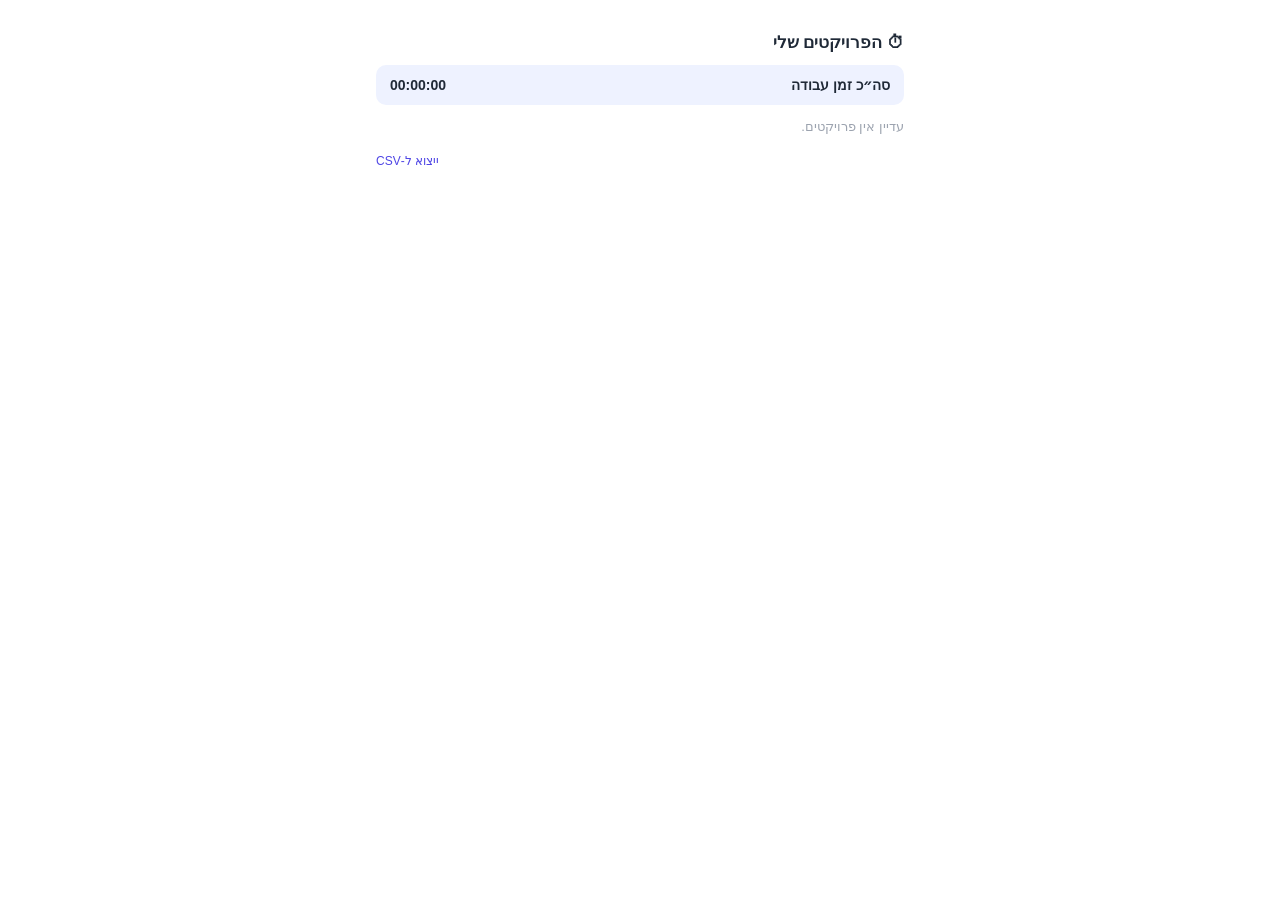
==== time-tracker-extension/dashboard.html @ 5530e9f0 "Add projects dashboard page with reset and delete per project Co-Authored-By: Claude Sonnet 5.5 <nor" ====
<!doctype html>
<html lang="he" dir="rtl">
<head>
  <meta charset="utf-8">
  <title>הפרויקטים שלי – מד זמן</title>
  <link rel="stylesheet" href="popup.css">
  <style>
    body { width: auto; max-width: 560px; margin: 32px auto; padding: 0 16px; }
    .sum { background: #eef2ff; border-radius: 10px; padding: 12px 14px; margin-bottom: 8px; display: flex; justify-content: space-between; font-weight: 600; }
    ul { max-height: none; }
    li { padding: 11px 0; font-size: 15px; }
    li .sub { color: #9ca3af; font-size: 12px; }
  </style>
</head>
<body>
  <h1>⏱ הפרויקטים שלי</h1>
  <div class="sum"><span>סה״כ זמן עבודה</span><span id="grand" style="direction:ltr">00:00:00</span></div>
  <div id="running" class="empty" hidden></div>
  <ul id="totals"></ul>
  <div id="empty" class="empty">עדיין אין פרויקטים.</div>
  <footer><span></span><button id="export" class="link">ייצוא ל-CSV</button></footer>
  <script src="common.js"></script>
  <script src="dashboard.js"></script>
</body>
</html>
---- time-tracker-extension/popup.css ----
* { box-sizing: border-box; }
body {
  width: 320px; margin: 0; padding: 14px;
  font-family: "Segoe UI", Arial, sans-serif; font-size: 14px;
  color: #1f2937; background: #fff;
}
h1 { font-size: 17px; margin: 0 0 12px; }
h2 { font-size: 13px; margin: 18px 0 6px; color: #6b7280; font-weight: 600; }
input[type=text] {
  width: 100%; padding: 9px 10px; margin-bottom: 8px;
  border: 1px solid #d1d5db; border-radius: 8px; font-size: 14px;
}
input:focus { outline: 2px solid #6366f1; border-color: transparent; }
button { font-family: inherit; cursor: pointer; border: 0; border-radius: 8px; font-size: 14px; }
button.primary, button.danger { width: 100%; padding: 10px; color: #fff; font-weight: 600; }
button.primary { background: #16a34a; }
button.danger { background: #dc2626; }
button.link { background: none; color: #4f46e5; padding: 4px 0; font-size: 12px; }
.label { color: #6b7280; font-size: 12px; }
.current { font-weight: 700; font-size: 16px; margin-bottom: 2px; word-break: break-word; }
.clock {
  font-size: 34px; font-weight: 700; text-align: center; margin: 8px 0 12px;
  font-variant-numeric: tabular-nums; direction: ltr;
}
ul { list-style: none; margin: 0; padding: 0; max-height: 200px; overflow-y: auto; }
li {
  display: flex; align-items: center; gap: 8px; padding: 7px 0;
  border-bottom: 1px solid #f1f5f9;
}
li .name { flex: 1; word-break: break-word; }
li .time { font-variant-numeric: tabular-nums; direction: ltr; color: #374151; font-weight: 600; }
li .del { background: none; color: #9ca3af; font-size: 15px; padding: 0 4px; }
li .del:hover { color: #dc2626; }
.empty { color: #9ca3af; font-size: 13px; padding: 6px 0; }
footer { margin-top: 10px; display: flex; justify-content: space-between; }
[hidden] { display: none !important; }
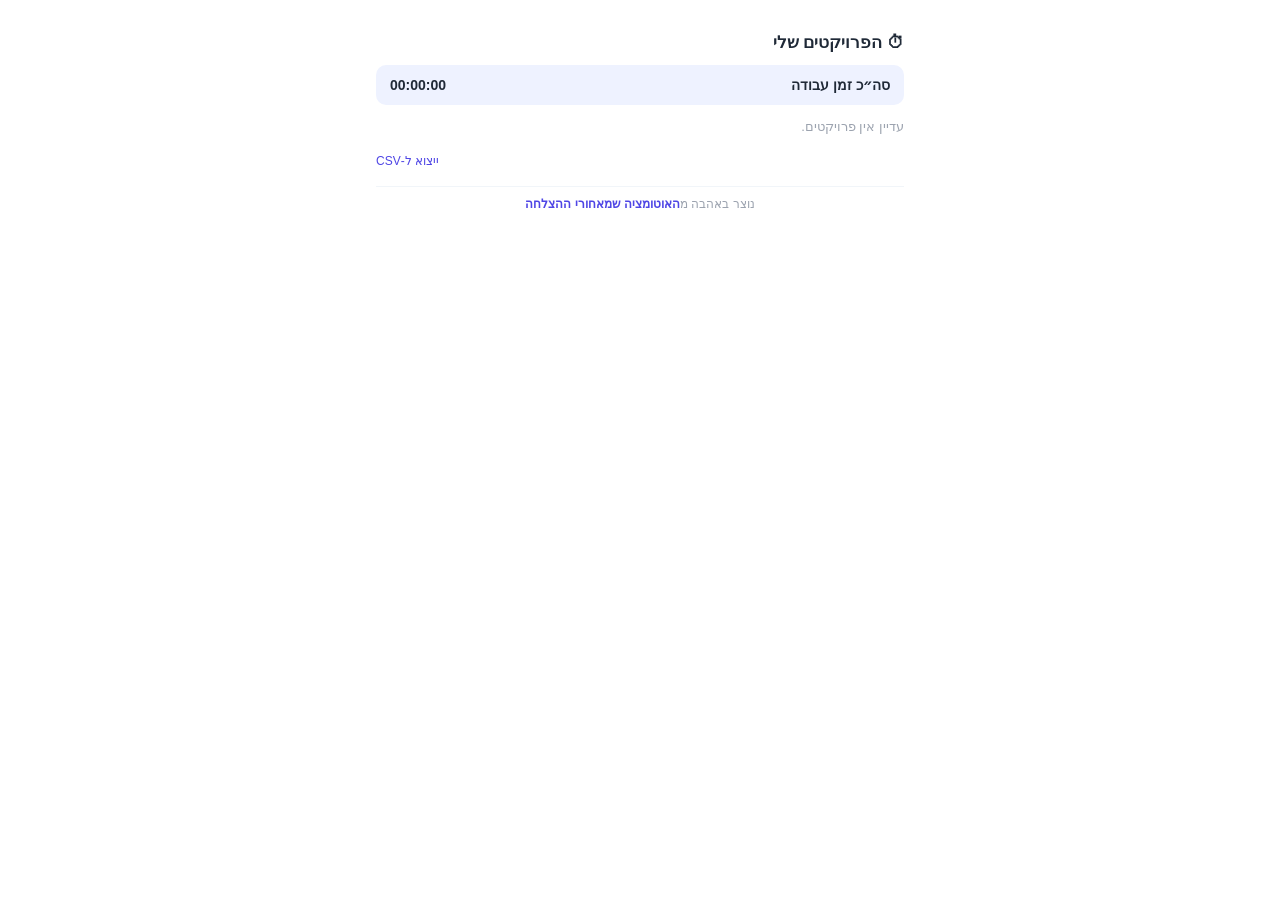
==== commit a8353319: "Add tehilauto.com credit footer Co-Authored-By: Claude Sonnet 5.5 <noreply@anthropic.com> Claude-Ses" ====
--- a/time-tracker-extension/dashboard.html
+++ b/time-tracker-extension/dashboard.html
@@ -19,6 +19,8 @@
   <ul id="totals"></ul>
   <div id="empty" class="empty">עדיין אין פרויקטים.</div>
   <footer><span></span><button id="export" class="link">ייצוא ל-CSV</button></footer>
+  <div class="credit">נוצר באהבה מ<a href="https://tehilauto.com" target="_blank" rel="noopener">האוטומציה שמאחורי ההצלחה</a></div>
+
   <script src="common.js"></script>
   <script src="dashboard.js"></script>
 </body>
--- a/time-tracker-extension/popup.css
+++ b/time-tracker-extension/popup.css
@@ -34,3 +34,6 @@
 .empty { color: #9ca3af; font-size: 13px; padding: 6px 0; }
 footer { margin-top: 10px; display: flex; justify-content: space-between; }
 [hidden] { display: none !important; }
+.credit { margin-top: 14px; padding-top: 10px; border-top: 1px solid #f1f5f9; text-align: center; font-size: 12px; color: #9ca3af; }
+.credit a { color: #4f46e5; text-decoration: none; font-weight: 600; }
+.credit a:hover { text-decoration: underline; }
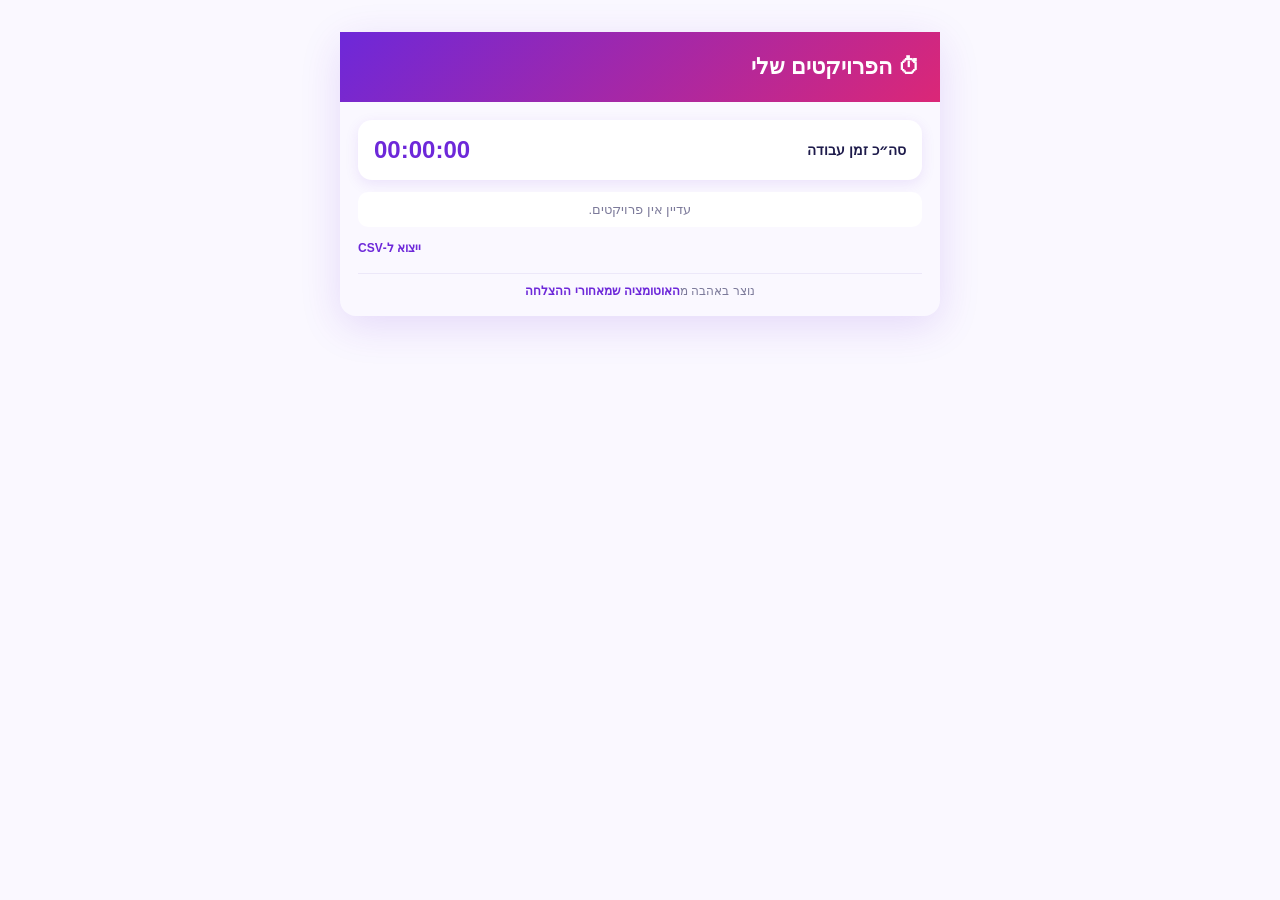
==== commit db535349: "Restyle extension UI with colors and gradients Co-Authored-By: Claude Sonnet 5.5 <noreply@anthropic." ====
--- a/time-tracker-extension/dashboard.html
+++ b/time-tracker-extension/dashboard.html
@@ -5,22 +5,28 @@
   <title>הפרויקטים שלי – מד זמן</title>
   <link rel="stylesheet" href="popup.css">
   <style>
-    body { width: auto; max-width: 560px; margin: 32px auto; padding: 0 16px; }
-    .sum { background: #eef2ff; border-radius: 10px; padding: 12px 14px; margin-bottom: 8px; display: flex; justify-content: space-between; font-weight: 600; }
+    body { width: auto; max-width: 600px; margin: 32px auto; padding: 0; border-radius: 16px; overflow: hidden; box-shadow: 0 10px 40px rgba(109,40,217,.15); background: var(--bg); }
+    .wrap { padding: 18px; }
+    h1 { font-size: 22px; padding: 22px 20px; }
+    .sum { background: var(--card); border-radius: 14px; padding: 16px; margin-bottom: 12px; display: flex; justify-content: space-between; align-items: center; font-weight: 700; box-shadow: 0 4px 14px rgba(109,40,217,.10); }
+    .sum #grand { font-size: 24px; direction: ltr; color: var(--brand); }
     ul { max-height: none; }
-    li { padding: 11px 0; font-size: 15px; }
-    li .sub { color: #9ca3af; font-size: 12px; }
+    li { padding: 13px 14px; font-size: 15px; }
+    #running { color: var(--green); font-weight: 700; margin-bottom: 8px; }
   </style>
 </head>
 <body>
   <h1>⏱ הפרויקטים שלי</h1>
-  <div class="sum"><span>סה״כ זמן עבודה</span><span id="grand" style="direction:ltr">00:00:00</span></div>
+  <div class="wrap">
+  <div class="sum"><span>סה״כ זמן עבודה</span><span id="grand">00:00:00</span></div>
   <div id="running" class="empty" hidden></div>
   <ul id="totals"></ul>
   <div id="empty" class="empty">עדיין אין פרויקטים.</div>
   <footer><span></span><button id="export" class="link">ייצוא ל-CSV</button></footer>
   <div class="credit">נוצר באהבה מ<a href="https://tehilauto.com" target="_blank" rel="noopener">האוטומציה שמאחורי ההצלחה</a></div>
 
+  </div>
+
   <script src="common.js"></script>
   <script src="dashboard.js"></script>
 </body>
--- a/time-tracker-extension/popup.css
+++ b/time-tracker-extension/popup.css
@@ -1,39 +1,62 @@
+:root {
+  --brand: #6d28d9; --brand2: #db2777; --ink: #1e1b4b; --muted: #7c7a9a;
+  --bg: #faf8ff; --card: #ffffff; --line: #ece8f9; --green: #10b981; --red: #ef4444;
+}
 * { box-sizing: border-box; }
 body {
-  width: 320px; margin: 0; padding: 14px;
+  width: 340px; margin: 0; padding: 0;
   font-family: "Segoe UI", Arial, sans-serif; font-size: 14px;
-  color: #1f2937; background: #fff;
+  color: var(--ink); background: var(--bg);
 }
-h1 { font-size: 17px; margin: 0 0 12px; }
-h2 { font-size: 13px; margin: 18px 0 6px; color: #6b7280; font-weight: 600; }
+.wrap { padding: 14px; }
+h1 {
+  margin: 0; padding: 16px 16px 14px; font-size: 17px; color: #fff;
+  background: linear-gradient(135deg, var(--brand), var(--brand2));
+}
+h2 { font-size: 12px; margin: 18px 0 6px; color: var(--muted); font-weight: 700; letter-spacing: .3px; }
+section#idle, section#active {
+  background: var(--card); border-radius: 14px; padding: 14px;
+  box-shadow: 0 4px 14px rgba(109, 40, 217, .10);
+}
 input[type=text] {
-  width: 100%; padding: 9px 10px; margin-bottom: 8px;
-  border: 1px solid #d1d5db; border-radius: 8px; font-size: 14px;
+  width: 100%; padding: 10px 12px; margin-bottom: 10px;
+  border: 2px solid var(--line); border-radius: 10px; font-size: 14px; background: #fcfbff;
 }
-input:focus { outline: 2px solid #6366f1; border-color: transparent; }
-button { font-family: inherit; cursor: pointer; border: 0; border-radius: 8px; font-size: 14px; }
-button.primary, button.danger { width: 100%; padding: 10px; color: #fff; font-weight: 600; }
-button.primary { background: #16a34a; }
-button.danger { background: #dc2626; }
-button.link { background: none; color: #4f46e5; padding: 4px 0; font-size: 12px; }
-.label { color: #6b7280; font-size: 12px; }
-.current { font-weight: 700; font-size: 16px; margin-bottom: 2px; word-break: break-word; }
+input:focus { outline: none; border-color: var(--brand); }
+button { font-family: inherit; cursor: pointer; border: 0; border-radius: 10px; font-size: 14px; transition: transform .1s, filter .15s; }
+button:active { transform: scale(.97); }
+button.primary, button.danger { width: 100%; padding: 11px; color: #fff; font-weight: 700; box-shadow: 0 3px 8px rgba(0,0,0,.15); }
+button.primary { background: linear-gradient(135deg, #10b981, #059669); }
+button.danger { background: linear-gradient(135deg, #f43f5e, #dc2626); }
+button:hover { filter: brightness(1.07); }
+button.link { background: none; color: var(--brand); padding: 4px 0; font-size: 12px; font-weight: 600; box-shadow: none; }
+.label { color: var(--muted); font-size: 12px; }
+.current { font-weight: 800; font-size: 17px; margin-bottom: 2px; word-break: break-word; color: var(--brand); }
 .clock {
-  font-size: 34px; font-weight: 700; text-align: center; margin: 8px 0 12px;
+  font-size: 38px; font-weight: 800; text-align: center; margin: 10px 0 14px;
   font-variant-numeric: tabular-nums; direction: ltr;
+  background: linear-gradient(135deg, var(--brand), var(--brand2));
+  -webkit-background-clip: text; background-clip: text; color: transparent;
 }
-ul { list-style: none; margin: 0; padding: 0; max-height: 200px; overflow-y: auto; }
+ul { list-style: none; margin: 0; padding: 0; max-height: 210px; overflow-y: auto; }
 li {
-  display: flex; align-items: center; gap: 8px; padding: 7px 0;
-  border-bottom: 1px solid #f1f5f9;
+  display: flex; align-items: center; gap: 6px; padding: 9px 12px; margin-bottom: 6px;
+  background: var(--card); border-radius: 10px; border-right: 4px solid var(--brand);
+  box-shadow: 0 1px 4px rgba(109, 40, 217, .08);
 }
-li .name { flex: 1; word-break: break-word; }
-li .time { font-variant-numeric: tabular-nums; direction: ltr; color: #374151; font-weight: 600; }
-li .del { background: none; color: #9ca3af; font-size: 15px; padding: 0 4px; }
-li .del:hover { color: #dc2626; }
-.empty { color: #9ca3af; font-size: 13px; padding: 6px 0; }
+li:nth-child(3n+2) { border-right-color: var(--brand2); }
+li:nth-child(3n+3) { border-right-color: var(--green); }
+li .name { flex: 1; word-break: break-word; font-weight: 600; }
+li .time {
+  font-variant-numeric: tabular-nums; direction: ltr; font-weight: 700;
+  color: var(--brand); background: #f3edff; padding: 2px 8px; border-radius: 20px; font-size: 13px;
+}
+li .del { background: none; color: #b8b5d0; font-size: 16px; padding: 2px 5px; border-radius: 6px; }
+li .del:hover { color: var(--red); background: #fef2f2; filter: none; }
+li .del[title^="איפוס"]:hover { color: var(--brand); background: #f3edff; }
+.empty { color: var(--muted); font-size: 13px; padding: 10px; text-align: center; background: var(--card); border-radius: 10px; }
 footer { margin-top: 10px; display: flex; justify-content: space-between; }
+.credit { margin-top: 14px; padding-top: 10px; border-top: 1px solid var(--line); text-align: center; font-size: 12px; color: var(--muted); }
+.credit a { color: var(--brand); text-decoration: none; font-weight: 700; }
+.credit a:hover { text-decoration: underline; }
 [hidden] { display: none !important; }
-.credit { margin-top: 14px; padding-top: 10px; border-top: 1px solid #f1f5f9; text-align: center; font-size: 12px; color: #9ca3af; }
-.credit a { color: #4f46e5; text-decoration: none; font-weight: 600; }
-.credit a:hover { text-decoration: underline; }
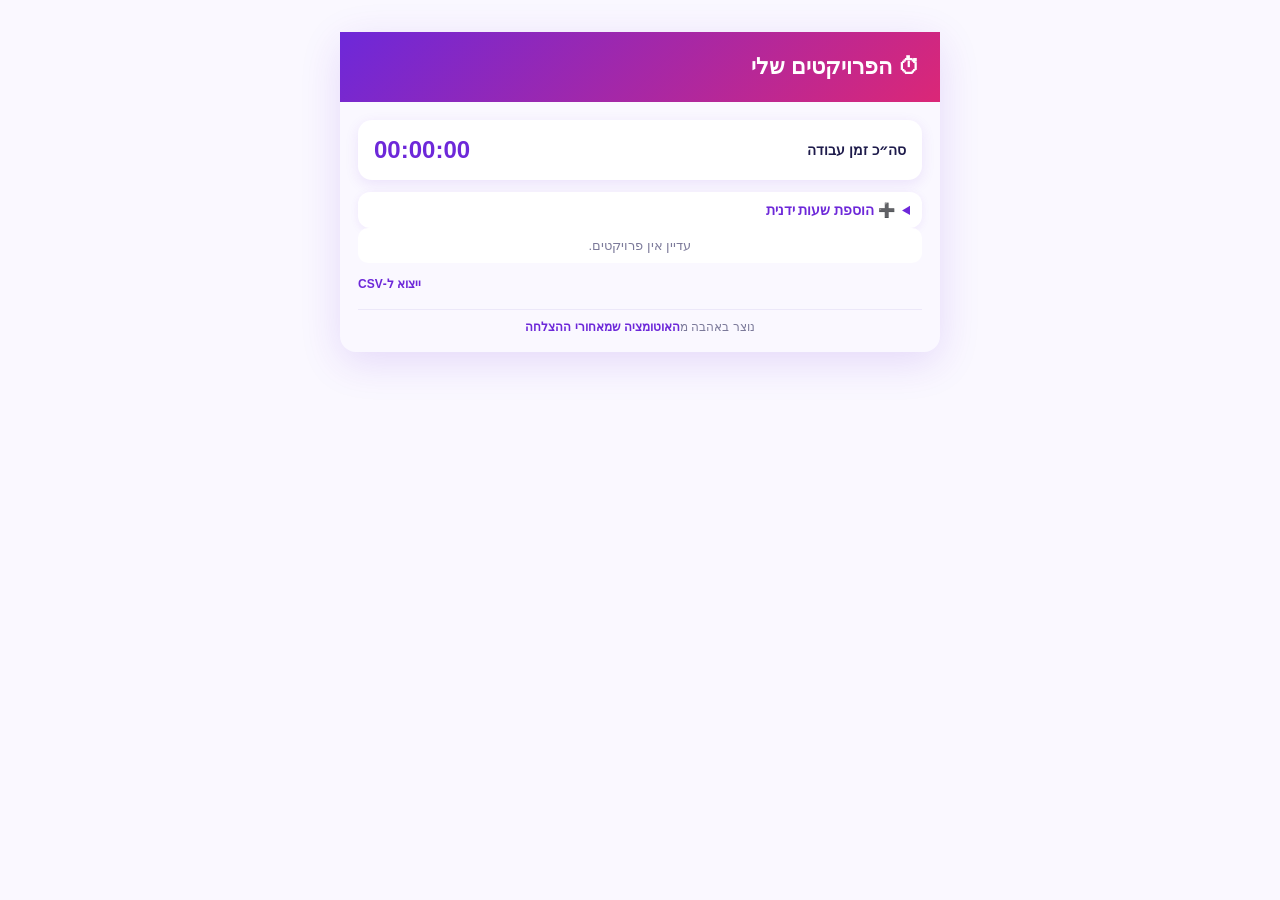
==== commit 1e7e9bda: "Add sub-projects and manual time entry Co-Authored-By: Claude Sonnet 5.5 <noreply@anthropic.com> Cla" ====
--- a/time-tracker-extension/dashboard.html
+++ b/time-tracker-extension/dashboard.html
@@ -19,6 +19,20 @@
   <h1>⏱ הפרויקטים שלי</h1>
   <div class="wrap">
   <div class="sum"><span>סה״כ זמן עבודה</span><span id="grand">00:00:00</span></div>
+  <datalist id="projects"></datalist>
+  <details class="manual">
+    <summary>➕ הוספת שעות ידנית</summary>
+    <input id="m-project" type="text" list="projects" placeholder="שם פרויקט" autocomplete="off">
+    <input id="m-sub" type="text" list="subs-manual" placeholder="תת-פרויקט (לא חובה)" autocomplete="off">
+    <datalist id="subs-manual"></datalist>
+    <div class="row">
+      <input id="m-hours" type="number" min="0" placeholder="שעות">
+      <input id="m-min" type="number" min="0" max="59" placeholder="דקות">
+    </div>
+    <input id="m-date" type="date">
+    <button id="m-add" class="primary">הוספת הזמן</button>
+    <div id="m-msg" class="msg"></div>
+  </details>
   <div id="running" class="empty" hidden></div>
   <ul id="totals"></ul>
   <div id="empty" class="empty">עדיין אין פרויקטים.</div>
--- a/time-tracker-extension/popup.css
+++ b/time-tracker-extension/popup.css
@@ -18,7 +18,7 @@
   background: var(--card); border-radius: 14px; padding: 14px;
   box-shadow: 0 4px 14px rgba(109, 40, 217, .10);
 }
-input[type=text] {
+input[type=text], input[type=number], input[type=date] {
   width: 100%; padding: 10px 12px; margin-bottom: 10px;
   border: 2px solid var(--line); border-radius: 10px; font-size: 14px; background: #fcfbff;
 }
@@ -32,6 +32,7 @@
 button.link { background: none; color: var(--brand); padding: 4px 0; font-size: 12px; font-weight: 600; box-shadow: none; }
 .label { color: var(--muted); font-size: 12px; }
 .current { font-weight: 800; font-size: 17px; margin-bottom: 2px; word-break: break-word; color: var(--brand); }
+.current-sub { color: var(--muted); font-weight: 600; margin-bottom: 2px; }
 .clock {
   font-size: 38px; font-weight: 800; text-align: center; margin: 10px 0 14px;
   font-variant-numeric: tabular-nums; direction: ltr;
@@ -60,3 +61,12 @@
 .credit a { color: var(--brand); text-decoration: none; font-weight: 700; }
 .credit a:hover { text-decoration: underline; }
 [hidden] { display: none !important; }
+li.sub { margin-right: 18px; padding: 7px 12px; border-right-width: 3px; background: #fcfbff; font-size: 13px; }
+li.muted { color: var(--muted); }
+li.muted .time { background: #f4f4f8; color: var(--muted); }
+details.manual { margin-top: 12px; background: var(--card); border-radius: 12px; padding: 10px 12px; box-shadow: 0 2px 8px rgba(109,40,217,.08); }
+details.manual summary { cursor: pointer; font-weight: 700; color: var(--brand); }
+details.manual[open] summary { margin-bottom: 10px; }
+.row { display: flex; gap: 8px; }
+.row input { flex: 1; min-width: 0; }
+.msg { font-size: 12px; color: var(--green); margin-top: 6px; min-height: 1em; }
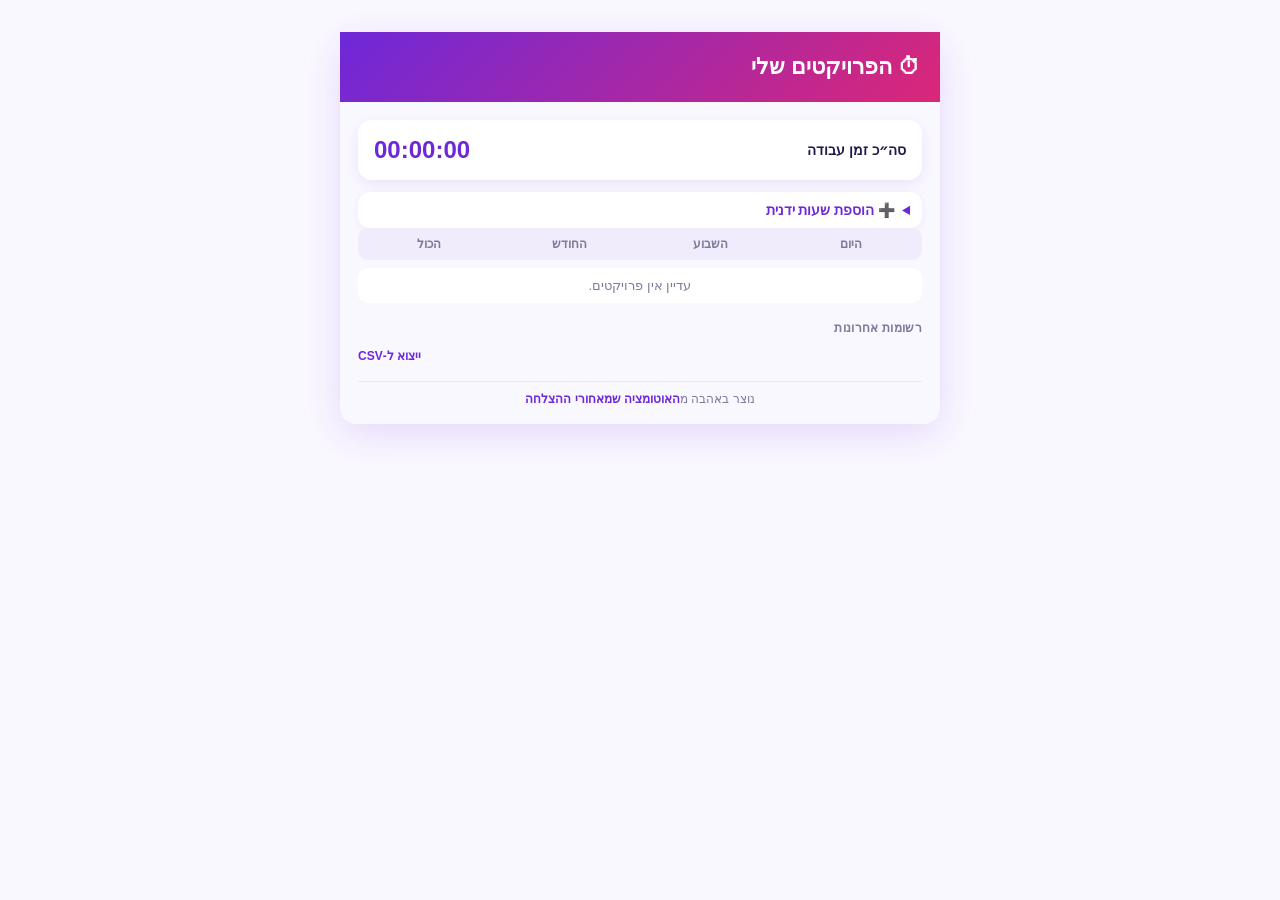
==== commit ea089910: "Add quick start, period filter, session history editing, and long-running timer reminder Co-Authored" ====
--- a/time-tracker-extension/dashboard.html
+++ b/time-tracker-extension/dashboard.html
@@ -34,8 +34,14 @@
     <div id="m-msg" class="msg"></div>
   </details>
   <div id="running" class="empty" hidden></div>
+  <div class="seg" id="period">
+    <button data-p="today">היום</button><button data-p="week">השבוע</button><button data-p="month">החודש</button><button data-p="all">הכול</button>
+  </div>
   <ul id="totals"></ul>
   <div id="empty" class="empty">עדיין אין פרויקטים.</div>
+  <h2>רשומות אחרונות</h2>
+  <div id="history"></div>
+  <div id="hist-note" class="empty" hidden></div>
   <footer><span></span><button id="export" class="link">ייצוא ל-CSV</button></footer>
   <div class="credit">נוצר באהבה מ<a href="https://tehilauto.com" target="_blank" rel="noopener">האוטומציה שמאחורי ההצלחה</a></div>
 
--- a/time-tracker-extension/popup.css
+++ b/time-tracker-extension/popup.css
@@ -70,3 +70,19 @@
 .row { display: flex; gap: 8px; }
 .row input { flex: 1; min-width: 0; }
 .msg { font-size: 12px; color: var(--green); margin-top: 6px; min-height: 1em; }
+.seg { display: flex; gap: 4px; background: #f1ecfb; border-radius: 10px; padding: 3px; margin-bottom: 8px; }
+.seg button { flex: 1; padding: 6px 0; background: none; color: var(--muted); font-size: 12px; font-weight: 700; border-radius: 8px; }
+.seg button.on { background: var(--card); color: var(--brand); box-shadow: 0 1px 4px rgba(109,40,217,.18); }
+li .del.play { color: var(--green); }
+li .del.play:hover { color: #fff; background: var(--green); }
+.hrow { background: var(--card); border-radius: 10px; padding: 9px 12px; margin-bottom: 6px; box-shadow: 0 1px 4px rgba(109,40,217,.08); }
+.hrow.view { display: flex; align-items: center; gap: 6px; }
+.hinfo { flex: 1; min-width: 0; }
+.hname { font-weight: 600; word-break: break-word; }
+.hmeta { font-size: 12px; color: var(--muted); }
+.hrow .time { font-variant-numeric: tabular-nums; direction: ltr; font-weight: 700; color: var(--brand); background: #f3edff; padding: 2px 8px; border-radius: 20px; font-size: 13px; }
+.hrow .del { background: none; color: #b8b5d0; font-size: 16px; padding: 2px 5px; border-radius: 6px; }
+.hrow .del:hover { color: var(--red); background: #fef2f2; }
+.hrow label { display: block; font-size: 12px; color: var(--muted); margin: 4px 0 2px; }
+.hrow button.primary { margin-top: 6px; }
+.msg.err { color: var(--red); }
